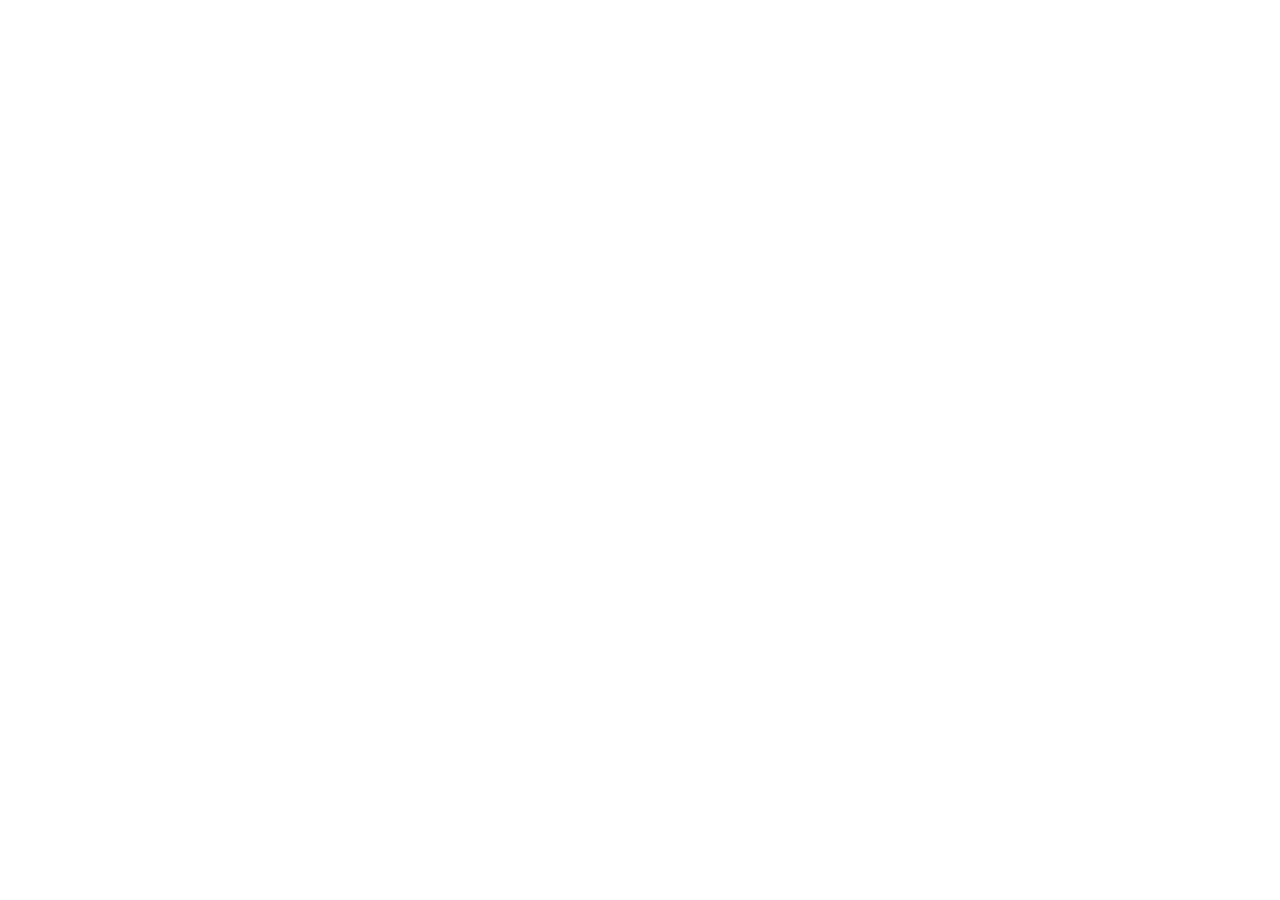
==== index.html @ 6442535d "Initial commit" ====
<!doctype html>
<html lang="en">
  <head>
    <meta charset="UTF-8" />
    <meta name="viewport" content="width=device-width, initial-scale=1.0" />
    <title>MusicTunel</title>
    <link rel="icon" type="image/png" href="/logo.png" />
    <script type="text/javascript">
      (function(l) {
        if (l.search[1] === '/' ) {
          var decoded = l.search.slice(1).split('&').map(function(s) { 
            return s.replace(/~and~/g, '&')
          }).join('?');
          window.history.replaceState(null, null,
              l.pathname.slice(0, -1) + decoded + l.hash
          );
        }
      }(window.location))
    </script>
  </head>
  <body>
    <div id="root"></div>
    <script type="module" src="/src/main.tsx"></script>
  </body>
</html>
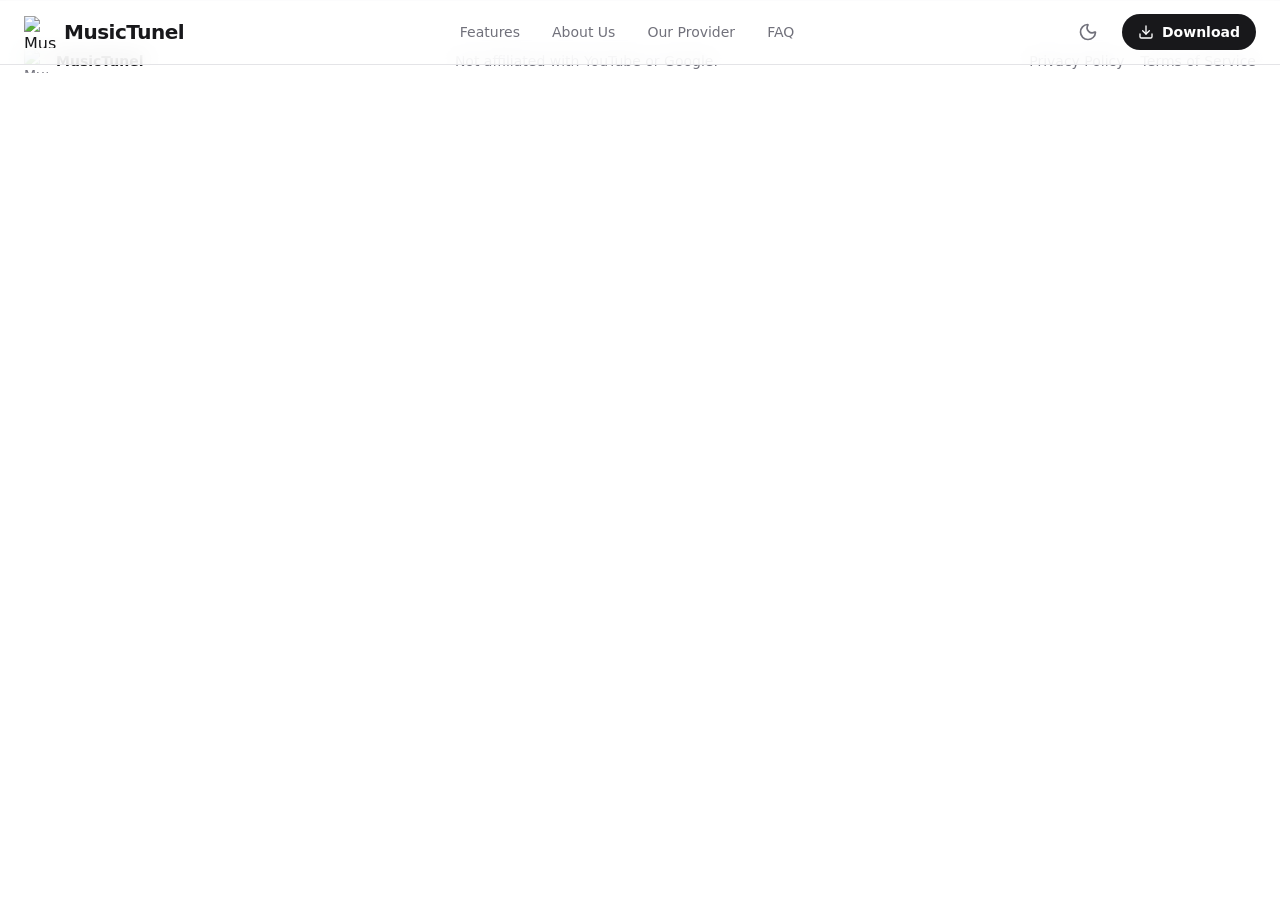
==== commit 3d5f6d61: "Deploying to gh-pages from @ dindian006-dot/musictunel@49861565a03f263be5d1ae87b71a893d14705e86 🚀" ====
--- a/index.html
+++ b/index.html
@@ -17,10 +17,11 @@
         }
       }(window.location))
     </script>
+    <script type="module" crossorigin src="/assets/index-BgJMoPYC.js"></script>
+    <link rel="stylesheet" crossorigin href="/assets/index-D8oHW0vg.css">
   </head>
   <body>
     <div id="root"></div>
-    <script type="module" src="/src/main.tsx"></script>
   </body>
 </html>
 
--- a/assets/index-D8oHW0vg.css
+++ b/assets/index-D8oHW0vg.css
@@ -0,0 +1 @@
+/*! tailwindcss v4.2.1 | MIT License | https://tailwindcss.com */@layer properties{@supports (((-webkit-hyphens:none)) and (not (margin-trim:inline))) or ((-moz-orient:inline) and (not (color:rgb(from red r g b)))){*,:before,:after,::backdrop{--tw-scale-x:1;--tw-scale-y:1;--tw-scale-z:1;--tw-space-y-reverse:0;--tw-divide-y-reverse:0;--tw-border-style:solid;--tw-gradient-position:initial;--tw-gradient-from:#0000;--tw-gradient-via:#0000;--tw-gradient-to:#0000;--tw-gradient-stops:initial;--tw-gradient-via-stops:initial;--tw-gradient-from-position:0%;--tw-gradient-via-position:50%;--tw-gradient-to-position:100%;--tw-leading:initial;--tw-font-weight:initial;--tw-tracking:initial;--tw-shadow:0 0 #0000;--tw-shadow-color:initial;--tw-shadow-alpha:100%;--tw-inset-shadow:0 0 #0000;--tw-inset-shadow-color:initial;--tw-inset-shadow-alpha:100%;--tw-ring-color:initial;--tw-ring-shadow:0 0 #0000;--tw-inset-ring-color:initial;--tw-inset-ring-shadow:0 0 #0000;--tw-ring-inset:initial;--tw-ring-offset-width:0px;--tw-ring-offset-color:#fff;--tw-ring-offset-shadow:0 0 #0000;--tw-blur:initial;--tw-brightness:initial;--tw-contrast:initial;--tw-grayscale:initial;--tw-hue-rotate:initial;--tw-invert:initial;--tw-opacity:initial;--tw-saturate:initial;--tw-sepia:initial;--tw-drop-shadow:initial;--tw-drop-shadow-color:initial;--tw-drop-shadow-alpha:100%;--tw-drop-shadow-size:initial;--tw-backdrop-blur:initial;--tw-backdrop-brightness:initial;--tw-backdrop-contrast:initial;--tw-backdrop-grayscale:initial;--tw-backdrop-hue-rotate:initial;--tw-backdrop-invert:initial;--tw-backdrop-opacity:initial;--tw-backdrop-saturate:initial;--tw-backdrop-sepia:initial;--tw-duration:initial;--tw-translate-x:0;--tw-translate-y:0;--tw-translate-z:0}}}@layer theme{:root,:host{--font-sans:"Inter", ui-sans-serif, system-ui, sans-serif;--font-mono:ui-monospace, SFMono-Regular, Menlo, Monaco, Consolas, "Liberation Mono", "Courier New", monospace;--color-red-500:oklch(63.7% .237 25.331);--color-orange-400:oklch(75% .183 55.934);--color-amber-400:oklch(82.8% .189 84.429);--color-amber-500:oklch(76.9% .188 70.08);--color-emerald-400:oklch(76.5% .177 163.223);--color-emerald-500:oklch(69.6% .17 162.48);--color-blue-400:oklch(70.7% .165 254.624);--color-indigo-50:oklch(96.2% .018 272.314);--color-indigo-200:oklch(87% .065 274.039);--color-indigo-400:oklch(67.3% .182 276.935);--color-indigo-500:oklch(58.5% .233 277.117);--color-indigo-600:oklch(51.1% .262 276.966);--color-purple-50:oklch(97.7% .014 308.299);--color-purple-200:oklch(90.2% .063 306.703);--color-purple-400:oklch(71.4% .203 305.504);--color-purple-500:oklch(62.7% .265 303.9);--color-pink-400:oklch(71.8% .202 349.761);--color-zinc-50:oklch(98.5% 0 0);--color-zinc-100:oklch(96.7% .001 286.375);--color-zinc-200:oklch(92% .004 286.32);--color-zinc-300:oklch(87.1% .006 286.286);--color-zinc-400:oklch(70.5% .015 286.067);--color-zinc-500:oklch(55.2% .016 285.938);--color-zinc-600:oklch(44.2% .017 285.786);--color-zinc-800:oklch(27.4% .006 286.033);--color-zinc-900:oklch(21% .006 285.885);--color-zinc-950:oklch(14.1% .005 285.823);--color-black:#000;--color-white:#fff;--spacing:.25rem;--container-lg:32rem;--container-2xl:42rem;--container-3xl:48rem;--container-4xl:56rem;--container-7xl:80rem;--text-xs:.75rem;--text-xs--line-height:calc(1 / .75);--text-sm:.875rem;--text-sm--line-height:calc(1.25 / .875);--text-lg:1.125rem;--text-lg--line-height:calc(1.75 / 1.125);--text-xl:1.25rem;--text-xl--line-height:calc(1.75 / 1.25);--text-2xl:1.5rem;--text-2xl--line-height:calc(2 / 1.5);--text-3xl:1.875rem;--text-3xl--line-height: 1.2 ;--text-4xl:2.25rem;--text-4xl--line-height:calc(2.5 / 2.25);--text-5xl:3rem;--text-5xl--line-height:1;--text-7xl:4.5rem;--text-7xl--line-height:1;--font-weight-medium:500;--font-weight-semibold:600;--font-weight-bold:700;--tracking-tight:-.025em;--tracking-wider:.05em;--tracking-widest:.1em;--leading-relaxed:1.625;--radius-xl:.75rem;--radius-2xl:1rem;--radius-3xl:1.5rem;--blur-sm:8px;--blur-md:12px;--blur-3xl:64px;--default-transition-duration:.15s;--default-transition-timing-function:cubic-bezier(.4, 0, .2, 1);--default-font-family:var(--font-sans);--default-mono-font-family:var(--font-mono)}}@layer base{*,:after,:before,::backdrop{box-sizing:border-box;border:0 solid;margin:0;padding:0}::file-selector-button{box-sizing:border-box;border:0 solid;margin:0;padding:0}html,:host{-webkit-text-size-adjust:100%;-moz-tab-size:4;tab-size:4;line-height:1.5;font-family:var(--default-font-family,ui-sans-serif, system-ui, sans-serif, "Apple Color Emoji", "Segoe UI Emoji", "Segoe UI Symbol", "Noto Color Emoji");font-feature-settings:var(--default-font-feature-settings,normal);font-variation-settings:var(--default-font-variation-settings,normal);-webkit-tap-highlight-color:transparent}hr{height:0;color:inherit;border-top-width:1px}abbr:where([title]){-webkit-text-decoration:underline dotted;text-decoration:underline dotted}h1,h2,h3,h4,h5,h6{font-size:inherit;font-weight:inherit}a{color:inherit;-webkit-text-decoration:inherit;text-decoration:inherit}b,strong{font-weight:bolder}code,kbd,samp,pre{font-family:var(--default-mono-font-family,ui-monospace, SFMono-Regular, Menlo, Monaco, Consolas, "Liberation Mono", "Courier New", monospace);font-feature-settings:var(--default-mono-font-feature-settings,normal);font-variation-settings:var(--default-mono-font-variation-settings,normal);font-size:1em}small{font-size:80%}sub,sup{vertical-align:baseline;font-size:75%;line-height:0;position:relative}sub{bottom:-.25em}sup{top:-.5em}table{text-indent:0;border-color:inherit;border-collapse:collapse}:-moz-focusring{outline:auto}progress{vertical-align:baseline}summary{display:list-item}ol,ul,menu{list-style:none}img,svg,video,canvas,audio,iframe,embed,object{vertical-align:middle;display:block}img,video{max-width:100%;height:auto}button,input,select,optgroup,textarea{font:inherit;font-feature-settings:inherit;font-variation-settings:inherit;letter-spacing:inherit;color:inherit;opacity:1;background-color:#0000;border-radius:0}::file-selector-button{font:inherit;font-feature-settings:inherit;font-variation-settings:inherit;letter-spacing:inherit;color:inherit;opacity:1;background-color:#0000;border-radius:0}:where(select:is([multiple],[size])) optgroup{font-weight:bolder}:where(select:is([multiple],[size])) optgroup option{padding-inline-start:20px}::file-selector-button{margin-inline-end:4px}::placeholder{opacity:1}@supports (not ((-webkit-appearance:-apple-pay-button))) or (contain-intrinsic-size:1px){::placeholder{color:currentColor}@supports (color:color-mix(in lab,red,red)){::placeholder{color:color-mix(in oklab,currentcolor 50%,transparent)}}}textarea{resize:vertical}::-webkit-search-decoration{-webkit-appearance:none}::-webkit-date-and-time-value{min-height:1lh;text-align:inherit}::-webkit-datetime-edit{display:inline-flex}::-webkit-datetime-edit-fields-wrapper{padding:0}::-webkit-datetime-edit{padding-block:0}::-webkit-datetime-edit-year-field{padding-block:0}::-webkit-datetime-edit-month-field{padding-block:0}::-webkit-datetime-edit-day-field{padding-block:0}::-webkit-datetime-edit-hour-field{padding-block:0}::-webkit-datetime-edit-minute-field{padding-block:0}::-webkit-datetime-edit-second-field{padding-block:0}::-webkit-datetime-edit-millisecond-field{padding-block:0}::-webkit-datetime-edit-meridiem-field{padding-block:0}::-webkit-calendar-picker-indicator{line-height:1}:-moz-ui-invalid{box-shadow:none}button,input:where([type=button],[type=reset],[type=submit]){-webkit-appearance:button;-moz-appearance:button;appearance:button}::file-selector-button{-webkit-appearance:button;-moz-appearance:button;appearance:button}::-webkit-inner-spin-button{height:auto}::-webkit-outer-spin-button{height:auto}[hidden]:where(:not([hidden=until-found])){display:none!important}html{scroll-behavior:smooth}body{transition-property:color,background-color,border-color,outline-color,text-decoration-color,fill,stroke,--tw-gradient-from,--tw-gradient-via,--tw-gradient-to;transition-timing-function:var(--tw-ease,var(--default-transition-timing-function));transition-duration:var(--tw-duration,var(--default-transition-duration));--tw-duration:.3s;transition-duration:.3s}}@layer components;@layer utilities{.pointer-events-auto{pointer-events:auto}.pointer-events-none{pointer-events:none}.absolute{position:absolute}.fixed{position:fixed}.relative{position:relative}.inset-0{inset:calc(var(--spacing) * 0)}.top-0{top:calc(var(--spacing) * 0)}.top-6{top:calc(var(--spacing) * 6)}.right-0{right:calc(var(--spacing) * 0)}.right-6{right:calc(var(--spacing) * 6)}.left-0{left:calc(var(--spacing) * 0)}.-z-10{z-index:-10}.z-10{z-index:10}.z-50{z-index:50}.z-\[100\]{z-index:100}.z-\[101\]{z-index:101}.mx-auto{margin-inline:auto}.my-2{margin-block:calc(var(--spacing) * 2)}.mt-0\.5{margin-top:calc(var(--spacing) * .5)}.mt-2{margin-top:calc(var(--spacing) * 2)}.mt-6{margin-top:calc(var(--spacing) * 6)}.mt-10{margin-top:calc(var(--spacing) * 10)}.mt-12{margin-top:calc(var(--spacing) * 12)}.mb-1{margin-bottom:calc(var(--spacing) * 1)}.mb-2{margin-bottom:calc(var(--spacing) * 2)}.mb-3{margin-bottom:calc(var(--spacing) * 3)}.mb-4{margin-bottom:calc(var(--spacing) * 4)}.mb-6{margin-bottom:calc(var(--spacing) * 6)}.mb-8{margin-bottom:calc(var(--spacing) * 8)}.mb-10{margin-bottom:calc(var(--spacing) * 10)}.mb-16{margin-bottom:calc(var(--spacing) * 16)}.contents{display:contents}.flex{display:flex}.grid{display:grid}.hidden{display:none}.inline-flex{display:inline-flex}.aspect-\[9\/19\.5\]{aspect-ratio:9/19.5}.h-4{height:calc(var(--spacing) * 4)}.h-5{height:calc(var(--spacing) * 5)}.h-6{height:calc(var(--spacing) * 6)}.h-8{height:calc(var(--spacing) * 8)}.h-12{height:calc(var(--spacing) * 12)}.h-14{height:calc(var(--spacing) * 14)}.h-16{height:calc(var(--spacing) * 16)}.h-full{height:100%}.h-px{height:1px}.min-h-screen{min-height:100vh}.w-4{width:calc(var(--spacing) * 4)}.w-5{width:calc(var(--spacing) * 5)}.w-6{width:calc(var(--spacing) * 6)}.w-8{width:calc(var(--spacing) * 8)}.w-12{width:calc(var(--spacing) * 12)}.w-14{width:calc(var(--spacing) * 14)}.w-16{width:calc(var(--spacing) * 16)}.w-full{width:100%}.max-w-2xl{max-width:var(--container-2xl)}.max-w-3xl{max-width:var(--container-3xl)}.max-w-4xl{max-width:var(--container-4xl)}.max-w-7xl{max-width:var(--container-7xl)}.max-w-\[280px\]{max-width:280px}.max-w-lg{max-width:var(--container-lg)}.max-w-none{max-width:none}.flex-1{flex:1}.scale-110{--tw-scale-x:110%;--tw-scale-y:110%;--tw-scale-z:110%;scale:var(--tw-scale-x) var(--tw-scale-y)}.list-disc{list-style-type:disc}.grid-cols-2{grid-template-columns:repeat(2,minmax(0,1fr))}.flex-col{flex-direction:column}.items-center{align-items:center}.justify-between{justify-content:space-between}.justify-center{justify-content:center}.gap-2{gap:calc(var(--spacing) * 2)}.gap-3{gap:calc(var(--spacing) * 3)}.gap-4{gap:calc(var(--spacing) * 4)}.gap-6{gap:calc(var(--spacing) * 6)}.gap-8{gap:calc(var(--spacing) * 8)}.gap-12{gap:calc(var(--spacing) * 12)}.gap-16{gap:calc(var(--spacing) * 16)}:where(.space-y-2>:not(:last-child)){--tw-space-y-reverse:0;margin-block-start:calc(calc(var(--spacing) * 2) * var(--tw-space-y-reverse));margin-block-end:calc(calc(var(--spacing) * 2) * calc(1 - var(--tw-space-y-reverse)))}:where(.space-y-4>:not(:last-child)){--tw-space-y-reverse:0;margin-block-start:calc(calc(var(--spacing) * 4) * var(--tw-space-y-reverse));margin-block-end:calc(calc(var(--spacing) * 4) * calc(1 - var(--tw-space-y-reverse)))}:where(.space-y-6>:not(:last-child)){--tw-space-y-reverse:0;margin-block-start:calc(calc(var(--spacing) * 6) * var(--tw-space-y-reverse));margin-block-end:calc(calc(var(--spacing) * 6) * calc(1 - var(--tw-space-y-reverse)))}:where(.space-y-8>:not(:last-child)){--tw-space-y-reverse:0;margin-block-start:calc(calc(var(--spacing) * 8) * var(--tw-space-y-reverse));margin-block-end:calc(calc(var(--spacing) * 8) * calc(1 - var(--tw-space-y-reverse)))}:where(.divide-y>:not(:last-child)){--tw-divide-y-reverse:0;border-bottom-style:var(--tw-border-style);border-top-style:var(--tw-border-style);border-top-width:calc(1px * var(--tw-divide-y-reverse));border-bottom-width:calc(1px * calc(1 - var(--tw-divide-y-reverse)))}:where(.divide-zinc-200>:not(:last-child)){border-color:var(--color-zinc-200)}.overflow-hidden{overflow:hidden}.rounded-2xl{border-radius:var(--radius-2xl)}.rounded-3xl{border-radius:var(--radius-3xl)}.rounded-\[2\.5rem\]{border-radius:2.5rem}.rounded-\[2rem\]{border-radius:2rem}.rounded-full{border-radius:3.40282e38px}.rounded-xl{border-radius:var(--radius-xl)}.border{border-style:var(--tw-border-style);border-width:1px}.border-2{border-style:var(--tw-border-style);border-width:2px}.border-\[8px\]{border-style:var(--tw-border-style);border-width:8px}.border-t{border-top-style:var(--tw-border-style);border-top-width:1px}.border-b{border-bottom-style:var(--tw-border-style);border-bottom-width:1px}.border-amber-500\/20{border-color:#f99c0033}@supports (color:color-mix(in lab,red,red)){.border-amber-500\/20{border-color:color-mix(in oklab,var(--color-amber-500) 20%,transparent)}}.border-emerald-500\/20{border-color:#00bb7f33}@supports (color:color-mix(in lab,red,red)){.border-emerald-500\/20{border-color:color-mix(in oklab,var(--color-emerald-500) 20%,transparent)}}.border-indigo-500\/20{border-color:#625fff33}@supports (color:color-mix(in lab,red,red)){.border-indigo-500\/20{border-color:color-mix(in oklab,var(--color-indigo-500) 20%,transparent)}}.border-indigo-500\/50{border-color:#625fff80}@supports (color:color-mix(in lab,red,red)){.border-indigo-500\/50{border-color:color-mix(in oklab,var(--color-indigo-500) 50%,transparent)}}.border-purple-500\/20{border-color:#ac4bff33}@supports (color:color-mix(in lab,red,red)){.border-purple-500\/20{border-color:color-mix(in oklab,var(--color-purple-500) 20%,transparent)}}.border-zinc-200{border-color:var(--color-zinc-200)}.border-zinc-800{border-color:var(--color-zinc-800)}.bg-amber-500\/10{background-color:#f99c001a}@supports (color:color-mix(in lab,red,red)){.bg-amber-500\/10{background-color:color-mix(in oklab,var(--color-amber-500) 10%,transparent)}}.bg-black\/60{background-color:#0009}@supports (color:color-mix(in lab,red,red)){.bg-black\/60{background-color:color-mix(in oklab,var(--color-black) 60%,transparent)}}.bg-emerald-500\/10{background-color:#00bb7f1a}@supports (color:color-mix(in lab,red,red)){.bg-emerald-500\/10{background-color:color-mix(in oklab,var(--color-emerald-500) 10%,transparent)}}.bg-indigo-500{background-color:var(--color-indigo-500)}.bg-indigo-500\/5{background-color:#625fff0d}@supports (color:color-mix(in lab,red,red)){.bg-indigo-500\/5{background-color:color-mix(in oklab,var(--color-indigo-500) 5%,transparent)}}.bg-indigo-500\/10{background-color:#625fff1a}@supports (color:color-mix(in lab,red,red)){.bg-indigo-500\/10{background-color:color-mix(in oklab,var(--color-indigo-500) 10%,transparent)}}.bg-indigo-500\/20{background-color:#625fff33}@supports (color:color-mix(in lab,red,red)){.bg-indigo-500\/20{background-color:color-mix(in oklab,var(--color-indigo-500) 20%,transparent)}}.bg-purple-500\/10{background-color:#ac4bff1a}@supports (color:color-mix(in lab,red,red)){.bg-purple-500\/10{background-color:color-mix(in oklab,var(--color-purple-500) 10%,transparent)}}.bg-white{background-color:var(--color-white)}.bg-white\/80{background-color:#fffc}@supports (color:color-mix(in lab,red,red)){.bg-white\/80{background-color:color-mix(in oklab,var(--color-white) 80%,transparent)}}.bg-zinc-50{background-color:var(--color-zinc-50)}.bg-zinc-100{background-color:var(--color-zinc-100)}.bg-zinc-200{background-color:var(--color-zinc-200)}.bg-zinc-900{background-color:var(--color-zinc-900)}.bg-zinc-950{background-color:var(--color-zinc-950)}.bg-gradient-to-r{--tw-gradient-position:to right in oklab;background-image:linear-gradient(var(--tw-gradient-stops))}.bg-gradient-to-tr{--tw-gradient-position:to top right in oklab;background-image:linear-gradient(var(--tw-gradient-stops))}.bg-\[radial-gradient\(circle_at_top_right\,_var\(--tw-gradient-stops\)\)\]{background-image:radial-gradient(circle at top right,var(--tw-gradient-stops))}.from-indigo-500{--tw-gradient-from:var(--color-indigo-500);--tw-gradient-stops:var(--tw-gradient-via-stops,var(--tw-gradient-position), var(--tw-gradient-from) var(--tw-gradient-from-position), var(--tw-gradient-to) var(--tw-gradient-to-position))}.from-indigo-500\/20{--tw-gradient-from:#625fff33}@supports (color:color-mix(in lab,red,red)){.from-indigo-500\/20{--tw-gradient-from:color-mix(in oklab, var(--color-indigo-500) 20%, transparent)}}.from-indigo-500\/20{--tw-gradient-stops:var(--tw-gradient-via-stops,var(--tw-gradient-position), var(--tw-gradient-from) var(--tw-gradient-from-position), var(--tw-gradient-to) var(--tw-gradient-to-position))}.via-white{--tw-gradient-via:var(--color-white);--tw-gradient-via-stops:var(--tw-gradient-position), var(--tw-gradient-from) var(--tw-gradient-from-position), var(--tw-gradient-via) var(--tw-gradient-via-position), var(--tw-gradient-to) var(--tw-gradient-to-position);--tw-gradient-stops:var(--tw-gradient-via-stops)}.to-purple-500{--tw-gradient-to:var(--color-purple-500);--tw-gradient-stops:var(--tw-gradient-via-stops,var(--tw-gradient-position), var(--tw-gradient-from) var(--tw-gradient-from-position), var(--tw-gradient-to) var(--tw-gradient-to-position))}.to-purple-500\/20{--tw-gradient-to:#ac4bff33}@supports (color:color-mix(in lab,red,red)){.to-purple-500\/20{--tw-gradient-to:color-mix(in oklab, var(--color-purple-500) 20%, transparent)}}.to-purple-500\/20{--tw-gradient-stops:var(--tw-gradient-via-stops,var(--tw-gradient-position), var(--tw-gradient-from) var(--tw-gradient-from-position), var(--tw-gradient-to) var(--tw-gradient-to-position))}.to-white{--tw-gradient-to:var(--color-white);--tw-gradient-stops:var(--tw-gradient-via-stops,var(--tw-gradient-position), var(--tw-gradient-from) var(--tw-gradient-from-position), var(--tw-gradient-to) var(--tw-gradient-to-position))}.bg-clip-text{-webkit-background-clip:text;background-clip:text}.object-contain{object-fit:contain}.object-cover{object-fit:cover}.p-2{padding:calc(var(--spacing) * 2)}.p-4{padding:calc(var(--spacing) * 4)}.p-6{padding:calc(var(--spacing) * 6)}.p-8{padding:calc(var(--spacing) * 8)}.px-3{padding-inline:calc(var(--spacing) * 3)}.px-4{padding-inline:calc(var(--spacing) * 4)}.px-6{padding-inline:calc(var(--spacing) * 6)}.px-8{padding-inline:calc(var(--spacing) * 8)}.py-1{padding-block:calc(var(--spacing) * 1)}.py-2{padding-block:calc(var(--spacing) * 2)}.py-3{padding-block:calc(var(--spacing) * 3)}.py-4{padding-block:calc(var(--spacing) * 4)}.py-6{padding-block:calc(var(--spacing) * 6)}.py-12{padding-block:calc(var(--spacing) * 12)}.py-24{padding-block:calc(var(--spacing) * 24)}.pt-4{padding-top:calc(var(--spacing) * 4)}.pt-32{padding-top:calc(var(--spacing) * 32)}.pr-8{padding-right:calc(var(--spacing) * 8)}.pb-4{padding-bottom:calc(var(--spacing) * 4)}.pb-6{padding-bottom:calc(var(--spacing) * 6)}.pb-20{padding-bottom:calc(var(--spacing) * 20)}.pb-24{padding-bottom:calc(var(--spacing) * 24)}.pl-6{padding-left:calc(var(--spacing) * 6)}.text-center{text-align:center}.text-left{text-align:left}.font-sans{font-family:var(--font-sans)}.text-2xl{font-size:var(--text-2xl);line-height:var(--tw-leading,var(--text-2xl--line-height))}.text-3xl{font-size:var(--text-3xl);line-height:var(--tw-leading,var(--text-3xl--line-height))}.text-4xl{font-size:var(--text-4xl);line-height:var(--tw-leading,var(--text-4xl--line-height))}.text-5xl{font-size:var(--text-5xl);line-height:var(--tw-leading,var(--text-5xl--line-height))}.text-lg{font-size:var(--text-lg);line-height:var(--tw-leading,var(--text-lg--line-height))}.text-sm{font-size:var(--text-sm);line-height:var(--tw-leading,var(--text-sm--line-height))}.text-xl{font-size:var(--text-xl);line-height:var(--tw-leading,var(--text-xl--line-height))}.text-xs{font-size:var(--text-xs);line-height:var(--tw-leading,var(--text-xs--line-height))}.leading-\[1\.1\]{--tw-leading:1.1;line-height:1.1}.leading-none{--tw-leading:1;line-height:1}.leading-relaxed{--tw-leading:var(--leading-relaxed);line-height:var(--leading-relaxed)}.font-bold{--tw-font-weight:var(--font-weight-bold);font-weight:var(--font-weight-bold)}.font-medium{--tw-font-weight:var(--font-weight-medium);font-weight:var(--font-weight-medium)}.font-semibold{--tw-font-weight:var(--font-weight-semibold);font-weight:var(--font-weight-semibold)}.tracking-tight{--tw-tracking:var(--tracking-tight);letter-spacing:var(--tracking-tight)}.tracking-wider{--tw-tracking:var(--tracking-wider);letter-spacing:var(--tracking-wider)}.tracking-widest{--tw-tracking:var(--tracking-widest);letter-spacing:var(--tracking-widest)}.text-amber-400{color:var(--color-amber-400)}.text-blue-400{color:var(--color-blue-400)}.text-emerald-400{color:var(--color-emerald-400)}.text-emerald-500{color:var(--color-emerald-500)}.text-indigo-400{color:var(--color-indigo-400)}.text-indigo-500{color:var(--color-indigo-500)}.text-orange-400{color:var(--color-orange-400)}.text-pink-400{color:var(--color-pink-400)}.text-purple-400{color:var(--color-purple-400)}.text-purple-500{color:var(--color-purple-500)}.text-red-500{color:var(--color-red-500)}.text-transparent{color:#0000}.text-white{color:var(--color-white)}.text-zinc-300{color:var(--color-zinc-300)}.text-zinc-400{color:var(--color-zinc-400)}.text-zinc-500{color:var(--color-zinc-500)}.text-zinc-600{color:var(--color-zinc-600)}.text-zinc-900{color:var(--color-zinc-900)}.capitalize{text-transform:capitalize}.uppercase{text-transform:uppercase}.italic{font-style:italic}.opacity-60{opacity:.6}.shadow-2xl{--tw-shadow:0 25px 50px -12px var(--tw-shadow-color,#00000040);box-shadow:var(--tw-inset-shadow),var(--tw-inset-ring-shadow),var(--tw-ring-offset-shadow),var(--tw-ring-shadow),var(--tw-shadow)}.shadow-lg{--tw-shadow:0 10px 15px -3px var(--tw-shadow-color,#0000001a), 0 4px 6px -4px var(--tw-shadow-color,#0000001a);box-shadow:var(--tw-inset-shadow),var(--tw-inset-ring-shadow),var(--tw-ring-offset-shadow),var(--tw-ring-shadow),var(--tw-shadow)}.shadow-sm{--tw-shadow:0 1px 3px 0 var(--tw-shadow-color,#0000001a), 0 1px 2px -1px var(--tw-shadow-color,#0000001a);box-shadow:var(--tw-inset-shadow),var(--tw-inset-ring-shadow),var(--tw-ring-offset-shadow),var(--tw-ring-shadow),var(--tw-shadow)}.shadow-indigo-500\/20{--tw-shadow-color:#625fff33}@supports (color:color-mix(in lab,red,red)){.shadow-indigo-500\/20{--tw-shadow-color:color-mix(in oklab, color-mix(in oklab, var(--color-indigo-500) 20%, transparent) var(--tw-shadow-alpha), transparent)}}.blur-3xl{--tw-blur:blur(var(--blur-3xl));filter:var(--tw-blur,) var(--tw-brightness,) var(--tw-contrast,) var(--tw-grayscale,) var(--tw-hue-rotate,) var(--tw-invert,) var(--tw-saturate,) var(--tw-sepia,) var(--tw-drop-shadow,)}.blur-\[100px\]{--tw-blur:blur(100px);filter:var(--tw-blur,) var(--tw-brightness,) var(--tw-contrast,) var(--tw-grayscale,) var(--tw-hue-rotate,) var(--tw-invert,) var(--tw-saturate,) var(--tw-sepia,) var(--tw-drop-shadow,)}.backdrop-blur-md{--tw-backdrop-blur:blur(var(--blur-md));-webkit-backdrop-filter:var(--tw-backdrop-blur,) var(--tw-backdrop-brightness,) var(--tw-backdrop-contrast,) var(--tw-backdrop-grayscale,) var(--tw-backdrop-hue-rotate,) var(--tw-backdrop-invert,) var(--tw-backdrop-opacity,) var(--tw-backdrop-saturate,) var(--tw-backdrop-sepia,);backdrop-filter:var(--tw-backdrop-blur,) var(--tw-backdrop-brightness,) var(--tw-backdrop-contrast,) var(--tw-backdrop-grayscale,) var(--tw-backdrop-hue-rotate,) var(--tw-backdrop-invert,) var(--tw-backdrop-opacity,) var(--tw-backdrop-saturate,) var(--tw-backdrop-sepia,)}.backdrop-blur-sm{--tw-backdrop-blur:blur(var(--blur-sm));-webkit-backdrop-filter:var(--tw-backdrop-blur,) var(--tw-backdrop-brightness,) var(--tw-backdrop-contrast,) var(--tw-backdrop-grayscale,) var(--tw-backdrop-hue-rotate,) var(--tw-backdrop-invert,) var(--tw-backdrop-opacity,) var(--tw-backdrop-saturate,) var(--tw-backdrop-sepia,);backdrop-filter:var(--tw-backdrop-blur,) var(--tw-backdrop-brightness,) var(--tw-backdrop-contrast,) var(--tw-backdrop-grayscale,) var(--tw-backdrop-hue-rotate,) var(--tw-backdrop-invert,) var(--tw-backdrop-opacity,) var(--tw-backdrop-saturate,) var(--tw-backdrop-sepia,)}.transition{transition-property:color,background-color,border-color,outline-color,text-decoration-color,fill,stroke,--tw-gradient-from,--tw-gradient-via,--tw-gradient-to,opacity,box-shadow,transform,translate,scale,rotate,filter,-webkit-backdrop-filter,backdrop-filter,display,content-visibility,overlay,pointer-events;transition-timing-function:var(--tw-ease,var(--default-transition-timing-function));transition-duration:var(--tw-duration,var(--default-transition-duration))}.transition-all{transition-property:all;transition-timing-function:var(--tw-ease,var(--default-transition-timing-function));transition-duration:var(--tw-duration,var(--default-transition-duration))}.transition-colors{transition-property:color,background-color,border-color,outline-color,text-decoration-color,fill,stroke,--tw-gradient-from,--tw-gradient-via,--tw-gradient-to;transition-timing-function:var(--tw-ease,var(--default-transition-timing-function));transition-duration:var(--tw-duration,var(--default-transition-duration))}.transition-transform{transition-property:transform,translate,scale,rotate;transition-timing-function:var(--tw-ease,var(--default-transition-timing-function));transition-duration:var(--tw-duration,var(--default-transition-duration))}.duration-300{--tw-duration:.3s;transition-duration:.3s}@media(hover:hover){.group-hover\:-translate-y-1:is(:where(.group):hover *){--tw-translate-y:calc(var(--spacing) * -1);translate:var(--tw-translate-x) var(--tw-translate-y)}.group-hover\:translate-y-px:is(:where(.group):hover *){--tw-translate-y:1px;translate:var(--tw-translate-x) var(--tw-translate-y)}.group-hover\:scale-110:is(:where(.group):hover *){--tw-scale-x:110%;--tw-scale-y:110%;--tw-scale-z:110%;scale:var(--tw-scale-x) var(--tw-scale-y)}.group-hover\:bg-indigo-500\/10:is(:where(.group):hover *){background-color:#625fff1a}@supports (color:color-mix(in lab,red,red)){.group-hover\:bg-indigo-500\/10:is(:where(.group):hover *){background-color:color-mix(in oklab,var(--color-indigo-500) 10%,transparent)}}.group-hover\:text-indigo-500:is(:where(.group):hover *){color:var(--color-indigo-500)}.group-hover\:text-purple-500:is(:where(.group):hover *){color:var(--color-purple-500)}}.selection\:bg-indigo-500\/30 ::selection{background-color:#625fff4d}@supports (color:color-mix(in lab,red,red)){.selection\:bg-indigo-500\/30 ::selection{background-color:color-mix(in oklab,var(--color-indigo-500) 30%,transparent)}}.selection\:bg-indigo-500\/30::selection{background-color:#625fff4d}@supports (color:color-mix(in lab,red,red)){.selection\:bg-indigo-500\/30::selection{background-color:color-mix(in oklab,var(--color-indigo-500) 30%,transparent)}}@media(hover:hover){.hover\:border-indigo-200:hover{border-color:var(--color-indigo-200)}.hover\:border-indigo-500\/30:hover{border-color:#625fff4d}@supports (color:color-mix(in lab,red,red)){.hover\:border-indigo-500\/30:hover{border-color:color-mix(in oklab,var(--color-indigo-500) 30%,transparent)}}.hover\:border-purple-200:hover{border-color:var(--color-purple-200)}.hover\:bg-indigo-50:hover{background-color:var(--color-indigo-50)}.hover\:bg-indigo-600:hover{background-color:var(--color-indigo-600)}.hover\:bg-purple-50:hover{background-color:var(--color-purple-50)}.hover\:bg-white:hover{background-color:var(--color-white)}.hover\:bg-zinc-50:hover{background-color:var(--color-zinc-50)}.hover\:bg-zinc-100:hover{background-color:var(--color-zinc-100)}.hover\:bg-zinc-800:hover{background-color:var(--color-zinc-800)}.hover\:text-indigo-500:hover{color:var(--color-indigo-500)}.hover\:text-zinc-900:hover{color:var(--color-zinc-900)}.hover\:underline:hover{text-decoration-line:underline}}@media(min-width:40rem){.sm\:w-auto{width:auto}.sm\:flex-row{flex-direction:row}}@media(min-width:48rem){.md\:flex{display:flex}.md\:hidden{display:none}.md\:max-w-\[320px\]{max-width:320px}.md\:grid-cols-2{grid-template-columns:repeat(2,minmax(0,1fr))}.md\:grid-cols-3{grid-template-columns:repeat(3,minmax(0,1fr))}.md\:grid-cols-4{grid-template-columns:repeat(4,minmax(0,1fr))}.md\:flex-row{flex-direction:row}.md\:gap-8{gap:calc(var(--spacing) * 8)}.md\:p-12{padding:calc(var(--spacing) * 12)}.md\:pt-48{padding-top:calc(var(--spacing) * 48)}.md\:pb-32{padding-bottom:calc(var(--spacing) * 32)}.md\:text-4xl{font-size:var(--text-4xl);line-height:var(--tw-leading,var(--text-4xl--line-height))}.md\:text-5xl{font-size:var(--text-5xl);line-height:var(--tw-leading,var(--text-5xl--line-height))}.md\:text-7xl{font-size:var(--text-7xl);line-height:var(--tw-leading,var(--text-7xl--line-height))}.md\:text-xl{font-size:var(--text-xl);line-height:var(--tw-leading,var(--text-xl--line-height))}}@media(min-width:64rem){.lg\:grid-cols-3{grid-template-columns:repeat(3,minmax(0,1fr))}.lg\:text-left{text-align:left}}:where(.dark\:divide-white\/5:where(.dark,.dark *)>:not(:last-child)){border-color:#ffffff0d}@supports (color:color-mix(in lab,red,red)){:where(.dark\:divide-white\/5:where(.dark,.dark *)>:not(:last-child)){border-color:color-mix(in oklab,var(--color-white) 5%,transparent)}}.dark\:border-white\/5:where(.dark,.dark *){border-color:#ffffff0d}@supports (color:color-mix(in lab,red,red)){.dark\:border-white\/5:where(.dark,.dark *){border-color:color-mix(in oklab,var(--color-white) 5%,transparent)}}.dark\:border-white\/10:where(.dark,.dark *){border-color:#ffffff1a}@supports (color:color-mix(in lab,red,red)){.dark\:border-white\/10:where(.dark,.dark *){border-color:color-mix(in oklab,var(--color-white) 10%,transparent)}}.dark\:bg-indigo-500\/5:where(.dark,.dark *){background-color:#625fff0d}@supports (color:color-mix(in lab,red,red)){.dark\:bg-indigo-500\/5:where(.dark,.dark *){background-color:color-mix(in oklab,var(--color-indigo-500) 5%,transparent)}}.dark\:bg-white:where(.dark,.dark *){background-color:var(--color-white)}.dark\:bg-white\/5:where(.dark,.dark *){background-color:#ffffff0d}@supports (color:color-mix(in lab,red,red)){.dark\:bg-white\/5:where(.dark,.dark *){background-color:color-mix(in oklab,var(--color-white) 5%,transparent)}}.dark\:bg-zinc-800:where(.dark,.dark *){background-color:var(--color-zinc-800)}.dark\:bg-zinc-800\/50:where(.dark,.dark *){background-color:#27272a80}@supports (color:color-mix(in lab,red,red)){.dark\:bg-zinc-800\/50:where(.dark,.dark *){background-color:color-mix(in oklab,var(--color-zinc-800) 50%,transparent)}}.dark\:bg-zinc-900:where(.dark,.dark *){background-color:var(--color-zinc-900)}.dark\:bg-zinc-900\/30:where(.dark,.dark *){background-color:#18181b4d}@supports (color:color-mix(in lab,red,red)){.dark\:bg-zinc-900\/30:where(.dark,.dark *){background-color:color-mix(in oklab,var(--color-zinc-900) 30%,transparent)}}.dark\:bg-zinc-900\/50:where(.dark,.dark *){background-color:#18181b80}@supports (color:color-mix(in lab,red,red)){.dark\:bg-zinc-900\/50:where(.dark,.dark *){background-color:color-mix(in oklab,var(--color-zinc-900) 50%,transparent)}}.dark\:bg-zinc-950:where(.dark,.dark *){background-color:var(--color-zinc-950)}.dark\:bg-zinc-950\/50:where(.dark,.dark *){background-color:#09090b80}@supports (color:color-mix(in lab,red,red)){.dark\:bg-zinc-950\/50:where(.dark,.dark *){background-color:color-mix(in oklab,var(--color-zinc-950) 50%,transparent)}}.dark\:bg-zinc-950\/80:where(.dark,.dark *){background-color:#09090bcc}@supports (color:color-mix(in lab,red,red)){.dark\:bg-zinc-950\/80:where(.dark,.dark *){background-color:color-mix(in oklab,var(--color-zinc-950) 80%,transparent)}}.dark\:from-indigo-400:where(.dark,.dark *){--tw-gradient-from:var(--color-indigo-400);--tw-gradient-stops:var(--tw-gradient-via-stops,var(--tw-gradient-position), var(--tw-gradient-from) var(--tw-gradient-from-position), var(--tw-gradient-to) var(--tw-gradient-to-position))}.dark\:via-zinc-950:where(.dark,.dark *){--tw-gradient-via:var(--color-zinc-950);--tw-gradient-via-stops:var(--tw-gradient-position), var(--tw-gradient-from) var(--tw-gradient-from-position), var(--tw-gradient-via) var(--tw-gradient-via-position), var(--tw-gradient-to) var(--tw-gradient-to-position);--tw-gradient-stops:var(--tw-gradient-via-stops)}.dark\:to-purple-400:where(.dark,.dark *){--tw-gradient-to:var(--color-purple-400);--tw-gradient-stops:var(--tw-gradient-via-stops,var(--tw-gradient-position), var(--tw-gradient-from) var(--tw-gradient-from-position), var(--tw-gradient-to) var(--tw-gradient-to-position))}.dark\:to-zinc-950:where(.dark,.dark *){--tw-gradient-to:var(--color-zinc-950);--tw-gradient-stops:var(--tw-gradient-via-stops,var(--tw-gradient-position), var(--tw-gradient-from) var(--tw-gradient-from-position), var(--tw-gradient-to) var(--tw-gradient-to-position))}.dark\:text-black:where(.dark,.dark *){color:var(--color-black)}.dark\:text-emerald-400:where(.dark,.dark *){color:var(--color-emerald-400)}.dark\:text-indigo-400:where(.dark,.dark *){color:var(--color-indigo-400)}.dark\:text-purple-400:where(.dark,.dark *){color:var(--color-purple-400)}.dark\:text-white:where(.dark,.dark *){color:var(--color-white)}.dark\:text-zinc-50:where(.dark,.dark *){color:var(--color-zinc-50)}.dark\:text-zinc-300:where(.dark,.dark *){color:var(--color-zinc-300)}.dark\:text-zinc-400:where(.dark,.dark *){color:var(--color-zinc-400)}.dark\:text-zinc-500:where(.dark,.dark *){color:var(--color-zinc-500)}.dark\:text-zinc-600:where(.dark,.dark *){color:var(--color-zinc-600)}.dark\:shadow-xl:where(.dark,.dark *){--tw-shadow:0 20px 25px -5px var(--tw-shadow-color,#0000001a), 0 8px 10px -6px var(--tw-shadow-color,#0000001a);box-shadow:var(--tw-inset-shadow),var(--tw-inset-ring-shadow),var(--tw-ring-offset-shadow),var(--tw-ring-shadow),var(--tw-shadow)}@media(hover:hover){.dark\:hover\:border-indigo-500\/20:where(.dark,.dark *):hover{border-color:#625fff33}@supports (color:color-mix(in lab,red,red)){.dark\:hover\:border-indigo-500\/20:where(.dark,.dark *):hover{border-color:color-mix(in oklab,var(--color-indigo-500) 20%,transparent)}}.dark\:hover\:border-purple-500\/20:where(.dark,.dark *):hover{border-color:#ac4bff33}@supports (color:color-mix(in lab,red,red)){.dark\:hover\:border-purple-500\/20:where(.dark,.dark *):hover{border-color:color-mix(in oklab,var(--color-purple-500) 20%,transparent)}}.dark\:hover\:bg-indigo-500\/10:where(.dark,.dark *):hover{background-color:#625fff1a}@supports (color:color-mix(in lab,red,red)){.dark\:hover\:bg-indigo-500\/10:where(.dark,.dark *):hover{background-color:color-mix(in oklab,var(--color-indigo-500) 10%,transparent)}}.dark\:hover\:bg-purple-500\/10:where(.dark,.dark *):hover{background-color:#ac4bff1a}@supports (color:color-mix(in lab,red,red)){.dark\:hover\:bg-purple-500\/10:where(.dark,.dark *):hover{background-color:color-mix(in oklab,var(--color-purple-500) 10%,transparent)}}.dark\:hover\:bg-white\/5:where(.dark,.dark *):hover{background-color:#ffffff0d}@supports (color:color-mix(in lab,red,red)){.dark\:hover\:bg-white\/5:where(.dark,.dark *):hover{background-color:color-mix(in oklab,var(--color-white) 5%,transparent)}}.dark\:hover\:bg-zinc-200:where(.dark,.dark *):hover{background-color:var(--color-zinc-200)}.dark\:hover\:bg-zinc-800\/50:where(.dark,.dark *):hover{background-color:#27272a80}@supports (color:color-mix(in lab,red,red)){.dark\:hover\:bg-zinc-800\/50:where(.dark,.dark *):hover{background-color:color-mix(in oklab,var(--color-zinc-800) 50%,transparent)}}.dark\:hover\:bg-zinc-900:where(.dark,.dark *):hover{background-color:var(--color-zinc-900)}.dark\:hover\:text-white:where(.dark,.dark *):hover{color:var(--color-white)}}}::selection{background-color:#625fff4d}@supports (color:color-mix(in lab,red,red)){::selection{background-color:color-mix(in oklab,var(--color-indigo-500) 30%,transparent)}}.dark{color-scheme:dark}@property --tw-scale-x{syntax:"*";inherits:false;initial-value:1}@property --tw-scale-y{syntax:"*";inherits:false;initial-value:1}@property --tw-scale-z{syntax:"*";inherits:false;initial-value:1}@property --tw-space-y-reverse{syntax:"*";inherits:false;initial-value:0}@property --tw-divide-y-reverse{syntax:"*";inherits:false;initial-value:0}@property --tw-border-style{syntax:"*";inherits:false;initial-value:solid}@property --tw-gradient-position{syntax:"*";inherits:false}@property --tw-gradient-from{syntax:"<color>";inherits:false;initial-value:#0000}@property --tw-gradient-via{syntax:"<color>";inherits:false;initial-value:#0000}@property --tw-gradient-to{syntax:"<color>";inherits:false;initial-value:#0000}@property --tw-gradient-stops{syntax:"*";inherits:false}@property --tw-gradient-via-stops{syntax:"*";inherits:false}@property --tw-gradient-from-position{syntax:"<length-percentage>";inherits:false;initial-value:0%}@property --tw-gradient-via-position{syntax:"<length-percentage>";inherits:false;initial-value:50%}@property --tw-gradient-to-position{syntax:"<length-percentage>";inherits:false;initial-value:100%}@property --tw-leading{syntax:"*";inherits:false}@property --tw-font-weight{syntax:"*";inherits:false}@property --tw-tracking{syntax:"*";inherits:false}@property --tw-shadow{syntax:"*";inherits:false;initial-value:0 0 #0000}@property --tw-shadow-color{syntax:"*";inherits:false}@property --tw-shadow-alpha{syntax:"<percentage>";inherits:false;initial-value:100%}@property --tw-inset-shadow{syntax:"*";inherits:false;initial-value:0 0 #0000}@property --tw-inset-shadow-color{syntax:"*";inherits:false}@property --tw-inset-shadow-alpha{syntax:"<percentage>";inherits:false;initial-value:100%}@property --tw-ring-color{syntax:"*";inherits:false}@property --tw-ring-shadow{syntax:"*";inherits:false;initial-value:0 0 #0000}@property --tw-inset-ring-color{syntax:"*";inherits:false}@property --tw-inset-ring-shadow{syntax:"*";inherits:false;initial-value:0 0 #0000}@property --tw-ring-inset{syntax:"*";inherits:false}@property --tw-ring-offset-width{syntax:"<length>";inherits:false;initial-value:0}@property --tw-ring-offset-color{syntax:"*";inherits:false;initial-value:#fff}@property --tw-ring-offset-shadow{syntax:"*";inherits:false;initial-value:0 0 #0000}@property --tw-blur{syntax:"*";inherits:false}@property --tw-brightness{syntax:"*";inherits:false}@property --tw-contrast{syntax:"*";inherits:false}@property --tw-grayscale{syntax:"*";inherits:false}@property --tw-hue-rotate{syntax:"*";inherits:false}@property --tw-invert{syntax:"*";inherits:false}@property --tw-opacity{syntax:"*";inherits:false}@property --tw-saturate{syntax:"*";inherits:false}@property --tw-sepia{syntax:"*";inherits:false}@property --tw-drop-shadow{syntax:"*";inherits:false}@property --tw-drop-shadow-color{syntax:"*";inherits:false}@property --tw-drop-shadow-alpha{syntax:"<percentage>";inherits:false;initial-value:100%}@property --tw-drop-shadow-size{syntax:"*";inherits:false}@property --tw-backdrop-blur{syntax:"*";inherits:false}@property --tw-backdrop-brightness{syntax:"*";inherits:false}@property --tw-backdrop-contrast{syntax:"*";inherits:false}@property --tw-backdrop-grayscale{syntax:"*";inherits:false}@property --tw-backdrop-hue-rotate{syntax:"*";inherits:false}@property --tw-backdrop-invert{syntax:"*";inherits:false}@property --tw-backdrop-opacity{syntax:"*";inherits:false}@property --tw-backdrop-saturate{syntax:"*";inherits:false}@property --tw-backdrop-sepia{syntax:"*";inherits:false}@property --tw-duration{syntax:"*";inherits:false}@property --tw-translate-x{syntax:"*";inherits:false;initial-value:0}@property --tw-translate-y{syntax:"*";inherits:false;initial-value:0}@property --tw-translate-z{syntax:"*";inherits:false;initial-value:0}
